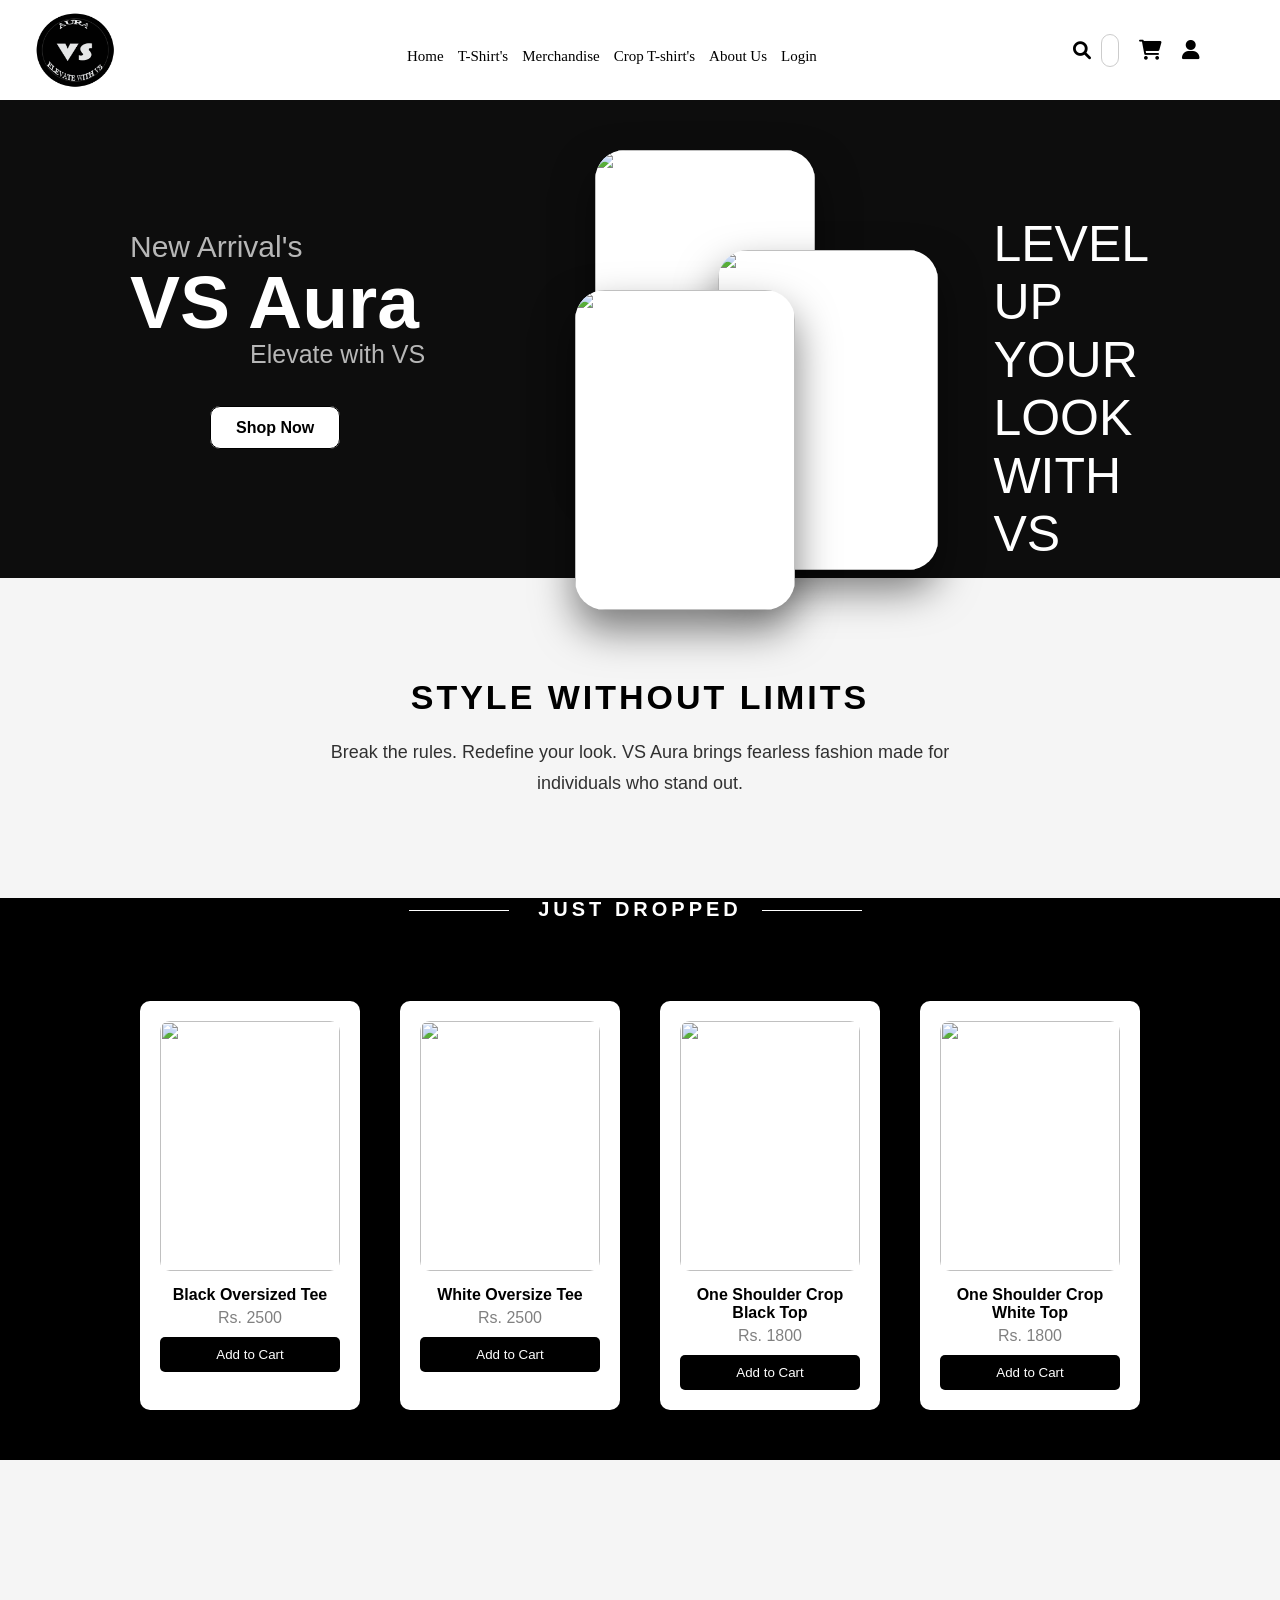
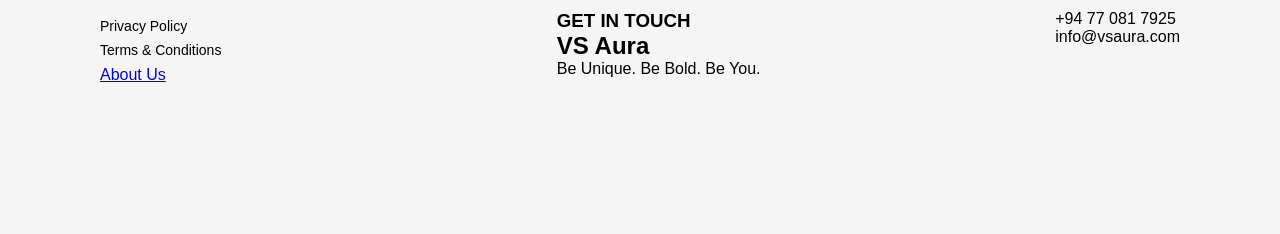
==== index.html @ efa4eaf3 "Initial upload of VS Aura Website" ====
<html>
	<head>
		<meta charset = "UTF-8">
			<title> VS Aura </title>
		<link rel = "stylesheet" type="text/css" href="style.css">
                <link rel="stylesheet" href="https://cdnjs.cloudflare.com/ajax/libs/font-awesome/6.0.0/css/all.min.css">
	</head>

	<body>
	
	<header>
		<div id="header">
			<div id="logo">
				<img src="PNG/Secondary Logo PNG.png" id="logoimg">
			</div>
			<div id="navigationbar">
				<nav id="nav">
					<a href="index.html">Home</a>
					<a href="t-shirt.html">T-Shirt's</a>
					<a href="Merchandise.html">Merchandise</a>
					<a href="crop_tshirts.html">Crop T-shirt's</a>
				        <a href="about.html">About Us</a>
					<a href="login.html">Login</a>
				</nav>
                                <div class="nav-icons">
                                     <div class="search-container">
                                          <i class="fas fa-search" onclick="toggleSearch()"></i>
                                          <input type="text" id="searchInput" placeholder="Search...">
                                     </div>

                                     <i class="fas fa-shopping-cart" onclick="toggleCart()"></i>
                                     <a href="login.html"><i class="fas fa-user"></i></a>
                                </div>     
			</div>
                </div>
	</header>

	<section class="vs">
        <!--VIDEO BACKGROUND-->
                <video autoplay muted loop class="bg-video">
                     <source src="video/bg.mp4" type="video/mp4">
                </video>
	<!--Left-->
			<div class="vs-text">
				<div id="text1">
					<p class="tag">New Arrival's</p>
				</div>
				<div id="text2">
					<h1>VS Aura</h1>
				</div>
				<div id="text3">
					<p class="desc">Elevate with VS</p>
				</div>
				<a href="shop.html"  class="btn">Shop Now</a>
			</div>

	<!--Right Image-->
		<div class="vs-images">
		<div class="card card-left">
			<img src="png/model-01.png">
		</div>

		<div class="card card-right">
			<img src="png/model-2.png">
                </div>

                <div class="card card-center">
                        <img src="png/model-03.png">
                </div>                
	    
		</div>

       <!--NICKNAME-->
                <div class="vs-nickname">
                     <p>LEVEL UP YOUR LOOK WITH VS
                     </p>
                </div>
	</section>

	<section class="description">
		<h2>STYLE WITHOUT LIMITS</h2>
			<p>
				Break the rules. Redefine your look. VS Aura brings fearless fashion made for individuals who stand out. 
			</p>
	</section>

	<section class="latest">
		<h3>JUST DROPPED</h3>
	</section>

        <section class="products">

    <div class="product-card">
        <img src="png/Model-2.png">
        <h4>Black Oversized Tee</h4>
        <p>Rs. 2500</p>
        <button onclick="addToCart('Black Oversized Tee', 2500)">Add to Cart</button>
    </div>

    <div class="product-card">
        <img src="png/Model-01.png">
        <h4>White Oversize Tee</h4>
        <p>Rs. 2500</p>
        <button onclick="addToCart('White Oversized Tee', 2500)">Add to Cart</button>
    </div>

    <div class="product-card">
        <img src="png/Model-04.png">
        <h4>One Shoulder Crop Black Top</h4>
        <p>Rs. 1800</p>
        <button onclick="addToCart('One Shoulder Crop Black Top', 1800)">Add to Cart</button>
    </div>

    <div class="product-card">
        <img src="png/Model-05.png">
        <h4>One Shoulder Crop White Top</h4>
        <p>Rs. 1800</p>
        <button onclick="addToCart('One Shoulder Crop White Top', 1800)">Add to Cart</button>
    </div>

</section>

	<footer class="footer">
		<div class="footer-container">
			<!--LEFT-->
			<div class="footer-col">
				<p>Privacy Policy</p>
				<p>Terms & Conditions</p>
				<a href="about.html">About Us</a>
			</div>
			<!--CENTER-->
			<div>
				<h3>GET IN TOUCH</h3>
				<H2>VS Aura</H2>
				<p>Be Unique. Be Bold. Be You.</p>
			</div>
			<!--Right-->
			<div>
				<p>+94 77 081 7925</p>
				<p>info@vsaura.com</p>
			</div>
		</div>
	</footer>

         <!--CART PANEL-->
         <div class="cart-panel" id="cartPanel">
                <h2>Your Cart</h2>

                <div id="cartItems">
                </div>

                <h3 id="total">Total: Rs. 0</h3>
                <div class="payment">
                    <h4>Payment Method</h4>

                      <select id="paymentMethod">
                            <option>Cash on Delivery</option>
                            <option>Credit Card</option>
                            <option>Debit Card</option>
                      </select>

                    <button onclick="checkout()" class="checkout-btn">Checkout</button>
                </div>

                    <button onclick="clearCart()" class="clear-btn">Clear Cart</button>
                    <button onclick="refreshCart()" class="refresh-btn">Refresh</button>
                </div>

<!-- SCRIPT -->
<script>

let cart = JSON.parse(localStorage.getItem("cart")) || [];

/* TOGGLE */
function toggleSearch(){
    document.querySelector(".search-container").classList.toggle("active");
}

function toggleCart(){
    document.getElementById("cartPanel").classList.toggle("active");
}

/* ADD */
function addToCart(name,price){

    let found = cart.find(item=>item.name===name);

    if(found){
        found.qty++;
    }else{
        cart.push({name,price,qty:1});
    }

    saveCart();
    updateCart();
}

/* UPDATE */
function updateCart(){

    let cartItems=document.getElementById("cartItems");
    let totalDisplay=document.getElementById("total");

    cartItems.innerHTML="";
    let total=0;

    cart.forEach((item,index)=>{

        total += item.price * item.qty;

        let div=document.createElement("div");

        div.innerHTML=`
        <p>${item.name}</p>
        <p>Rs.${item.price}</p>

        <button onclick="decrease(${index})">-</button>
        ${item.qty}
        <button onclick="increase(${index})">+</button>

        <hr>
        `;

        cartItems.appendChild(div);
    });

    totalDisplay.innerText="Total: Rs. "+total;
}

/* QTY */
function increase(i){
    cart[i].qty++;
    saveCart();
    updateCart();
}

function decrease(i){
    if(cart[i].qty>1){
        cart[i].qty--;
    }else{
        cart.splice(i,1);
    }
    saveCart();
    updateCart();
}

/* CLEAR */
function clearCart(){
    cart=[];
    saveCart();
    updateCart();
}

/* CHECKOUT */
function checkout(){

    if(cart.length===0){
        alert("Cart empty!");
        return;
    }

    let method=document.getElementById("paymentMethod").value;

    alert("Order placed using "+method+" ✅");

    cart=[];
    saveCart();
    updateCart();
}

/* SAVE */
function saveCart(){
    localStorage.setItem("cart", JSON.stringify(cart));
}

/* SEARCH */
document.getElementById("searchInput").addEventListener("keyup",function(){

    let value=this.value.toLowerCase();
    let products=document.querySelectorAll(".product-card");

    products.forEach(p=>{
        let name=p.querySelector("h4").innerText.toLowerCase();

        if(name.includes(value)){
            p.style.display="block";
        }else{
            p.style.display="none";
        }
    });

});

/* LOAD */
updateCart();

</script>

</body>
</html>

</section>

</body>
</html>
</body>
</html>
---- style.css ----
*{
margin:0;
padding:0;
box-sizing:border-box;
font-family:'poppins',sans-serif;
}
#header{
	width:1366px;
	height:100px;
	background:white;
	float:left;
}
#logo{
	width:150px;
	height:100px;
	background:;
	float:left;
}
#logoimg{
	width:150px;
	height:100px;
}

#nav a{
color:black;
font-family:arial black;
margin: 7px;
margin-top:20px;
text-decoration:none;
float:left;
background:;
font-size:15px;
}

#nav a:hover{
color:gray;
font-family:arial black;
margin:20px;
margin-top:35px;
text-decoration:none;
float:left;
background:;
font-size:18px;
transition:all 1s ease;
}

#nav{
 display:flex;
}

#navigationbar{
	margin-left:250px;
	margin-top:0px;
	width:800px;
	height:100px;
	background:;
	float:left;
	transition:all 1s ease;
        
        display:flex;
        justify-content:space-between;
        align-items:center;
}

.nav-icons{
display:flex;
align-items:center;
gap:20px;
}

.nav-icons i{
 font-size:20px;
 color:black;
 cursor:pointer;
}

.nav-icons i:hover{
 color:gray;
}

.search-container{
display:flex;
align-items:center;
}

.search-container i{
 cursor:pointer;
 color:black;
 font-size:18px;
}

.search-container input{
 width:0;
 opacity:1.9;
 padding:8px;
 margin-left:10px;
 border:1px solid #ccc;
 border-radius:20px;
 background:white;
 color:black;
 transition:0.4s;
}

.search-container.active input{
 width:150px;
 opacity:1;
}

.cart-panel{
 position:fixed;
 top:0;
 right:-300px;
 width:300px;
 height:100%;
 background:white;
 color:black;
 padding:20px;
 transition:0.4s;
 z-index:999;
}

.cart-panel.active{
 right:0;
}

body{
background:#0d0d0d;
color:white;
height:1000px;
}

.vs{
display:flex;
justify-content:space-between;
align-items:flex-start;
width:95%;
}

.vs-text{
margin-top:20px;
padding:30px;
width:50%;
background:;
margin-left:100px;
margin-top:100px;
}
#text1{
	
}
.tag{
font-size:30px;
margin-bottom:1px;
opacity:0.7;
background:;
}
.tag:hover{
font-size:30px;
margin-bottom:1px;
margin-left:-100px;
opacity:0.7;
background:;
transition:all 3s ease;
}

.vs-text h1{
font-size:75px;
line-height:1;
background:;
}

.desc{
font-size:25px;
margin-bottom:50px;
margin-left:120px;
opacity:0.7;
background:;
}
.desc:hover{
font-size:25px;
margin-bottom:50px;
margin-left:220px;
opacity:0.7;
background:;
transition:all 3s ease;
}

.btn{
background:white;
color:black;
padding:12px 25px;
border:1px solid black;
cursor:pointer;
margin-top:20px;
margin-left:80px;
font-weight:bold;
text-decoration:none;
border-radius:10px;
}
.btn:hover{
background:white;
color:black;
padding:12px 25px;
border:1px solid black;
transition:all 1s ease;
margin-bottom:20px;
font-weight:bold;
text-decoration:none;
border-radius:20px;
}

.vs-images{
	margin-top:50px;
position:relative;
width:400px;
height:400px;
margin-left:auto;
}

.card{
position:absolute;
width:220px;
height:320px;
border-radius:30px;
overflow:hidden;
background:white;
box-shadow:0 20px 40px rgba(0,0,0,0.5);
}

.card img{
width:100%;
height:100%;
object-fit:cover;
}

/*positioning*/
.card-left{
top:0;
left:20;
}

.card-right{
top:100;
right:-60;
}

.card-center{
top:140;
center:0;
}

.card{
transition:0.4s ease;
}

.vs-images:hover .card-left{
transform:translateX(-10px) rotate(-3deg);
}

.vs-images:hover .card-right{
transform:translateX(10px) rotate(2deg);
}

.vs-images:hover .card-center{
transform:translateX(10px) rotate(-20deg);
}

.btn:hover{
background:#ddd;
transform:scale(1.05);
}

.bg-video{
position: absolute;
top:0;
left:0;
width:45%;
height:112%;
object-fit:cover;
opacity:0.7;
z-index:-1;
}

.vs-nickname{
font-size:50;
font-family:arial black;
margin-top:15px;
padding:15px;
width:25%;
background:;
margin-left:100px;
margin-top:100px;
}

.vs-nickname:hover{
background:#0;
transform:scale(1.05);
}

.description{
	background:#f5f5f5;
	color:black;
	text-align:center;
	padding:100px 20px;
}

.description h2{
	font-size:34px;
	letter-spacing:3px;
	margin-bottom:20px;
	font-weight: bold;
}

.description p{
	font-size: 18px;
	max-width:650px;
	margin:auto;
	line-height:1.7;
	opacity:0.8;
}

.latest{
	background:#000000;
	text-align: center;
	padding-bottom:30px;
}

.latest h3{
	font-size:20px;
	letter-spacing: 4px;
	position: relative;
	display: inline-block;
}

.latest h3::before,
.latest h3::after{
	content: "";
	position:absolute;
	top:50%;
	width:100px;
	height:1px;
	background:white;
}

.latest h3::before{
	left:-129px;
}

.latest h3::after{
	right:-120px;
}

.footer{
	background:#f5f5f5;
	color:black;
	padding:150px 100px;
}

.footer-container{
	display:flex;
	justify-content: space-between;
	gap: 40px;
}

.footer-col{
	width:15%;
}

.footer-col h3{
	margin: bottom 15px;
}

.footer-col p{
	margin:8px 0;
	font-size:14px;
}

.login-box{
	width:400px;
	margin:100px auto;
        padding:30px
	background:white;
	text-align:center;
	border-radius:10px;
}

.login-box input{
	width:100%;
	padding:10px;
	margin:10px 0;
        border:3px solid #ccc;
        border-radius:5px;
        outline:none;
}

.login-box input:focus{
        border:1px solid black;
}

.login-box button{
	padding:10px;
	width:100%;
	background:blue;
	color:black;
	border:none;
        border-radius:5px;
	cursor:pointer;
}

.login-box button:hover{
       background:#333;
}

.create-account{
    text-align:center;
    margin-top:15px;   
}

.create-account a{
    color:#00aaff;
    text-decoration:none;
    font-size:15px;
}

.create-account a:hover{
    text-decoration:underline;
    color:#66ccff;
}

.signup-box{
        width:400px;
	margin:100px auto;
        padding:30px
	background:white;
	text-align:center;
	border-radius:10px;
}

.signup-box input{
        width:100%;
	padding:10px;
	margin:10px 0;
        border:3px solid #ccc;
        border-radius:5px;
        outline:none;
}

.signup-box input:focus{
        border:1px solid black;
}

.signup-box button{
	padding:10px;
	width:100%;
	background:blue;
	color:black;
	border:none;
        border-radius:5px;
	cursor:pointer;
}

.signup-box button:hover{
       background:#333;
}

.products{
    display:flex;
    justify-content:center;
    gap:40px;
    padding:50px;
    background:#000000;
}

.product-card{
    background:white;
    padding:20px;
    width:220px;
    text-align:center;
    border-radius:10px;
    box-shadow:0 10px 20px rgba(0,0,0,0.1);
    transition:0.3s;
}

.product-card:hover{
    transform:translateY(-10px);
}

.product-card img{
    width:100%;
    height:250px;
    object-fit:cover;
    border-radius:10px;
}

.product-card h4{
    margin:15px 0 5px;
    color:black;
}

.product-card p{
    color:gray;
    margin-bottom:10px;
}

.product-card button{
    background:black;
    color:white;
    padding:10px;
    border:none;
    width:100%;
    border-radius:5px;
    cursor:pointer;
}

.product-card button:hover{
    background:#333;
}

.payment{
    margin-top:15px;
}

.payment select{
    width:100%;
    padding:8px;
    margin-top:5px;
}

.checkout-btn{
    width:100%;
    padding:10px;
    margin-top:10px;
    background:black;
    color:white;
    border:none;
    cursor:pointer;
}

.checkout-btn:hover{
    background:#333;
}

.clear-btn{
    width:100%;
    padding:10px;
    margin-top:10px;
    background:black;
    color:white;
    border:none;
    cursor:pointer;
}

.clear-btn:hover{
    background:#333;
}

.refresh-btn{
    width:100%;
    padding:10px;
    margin-top:10px;
    background:black;
    color:white;
    border:none;
    cursor:pointer;
}

.refresh-btn{
    background:#333;
}

.product-baggy-t-shirt{
	background:#000000;
	text-align: center;
	padding-bottom:30px;
}

.product-crop-t-shirt{
	background:#000000;
	text-align: center;
	padding-bottom:30px;
}

.product-crop-top{
	background:#000000;
	text-align: center;
	padding-bottom:30px;
}

.product-merchandise{
	background:#000000;
	text-align: center;
	padding-bottom:30px;
}

.about{
    background:#000000;
    color:white;
    padding:80px 20px;
    text-align:center;
}

.about h1{
    font-size:40px;
    margin-bottom:20px;
}

.about p{
    max-width:700px;
    margin:15px auto;
    font-size:18px;
    line-height:1.7;
}

.about h3{
    margin-top:30px;
    font-size:22px;
}
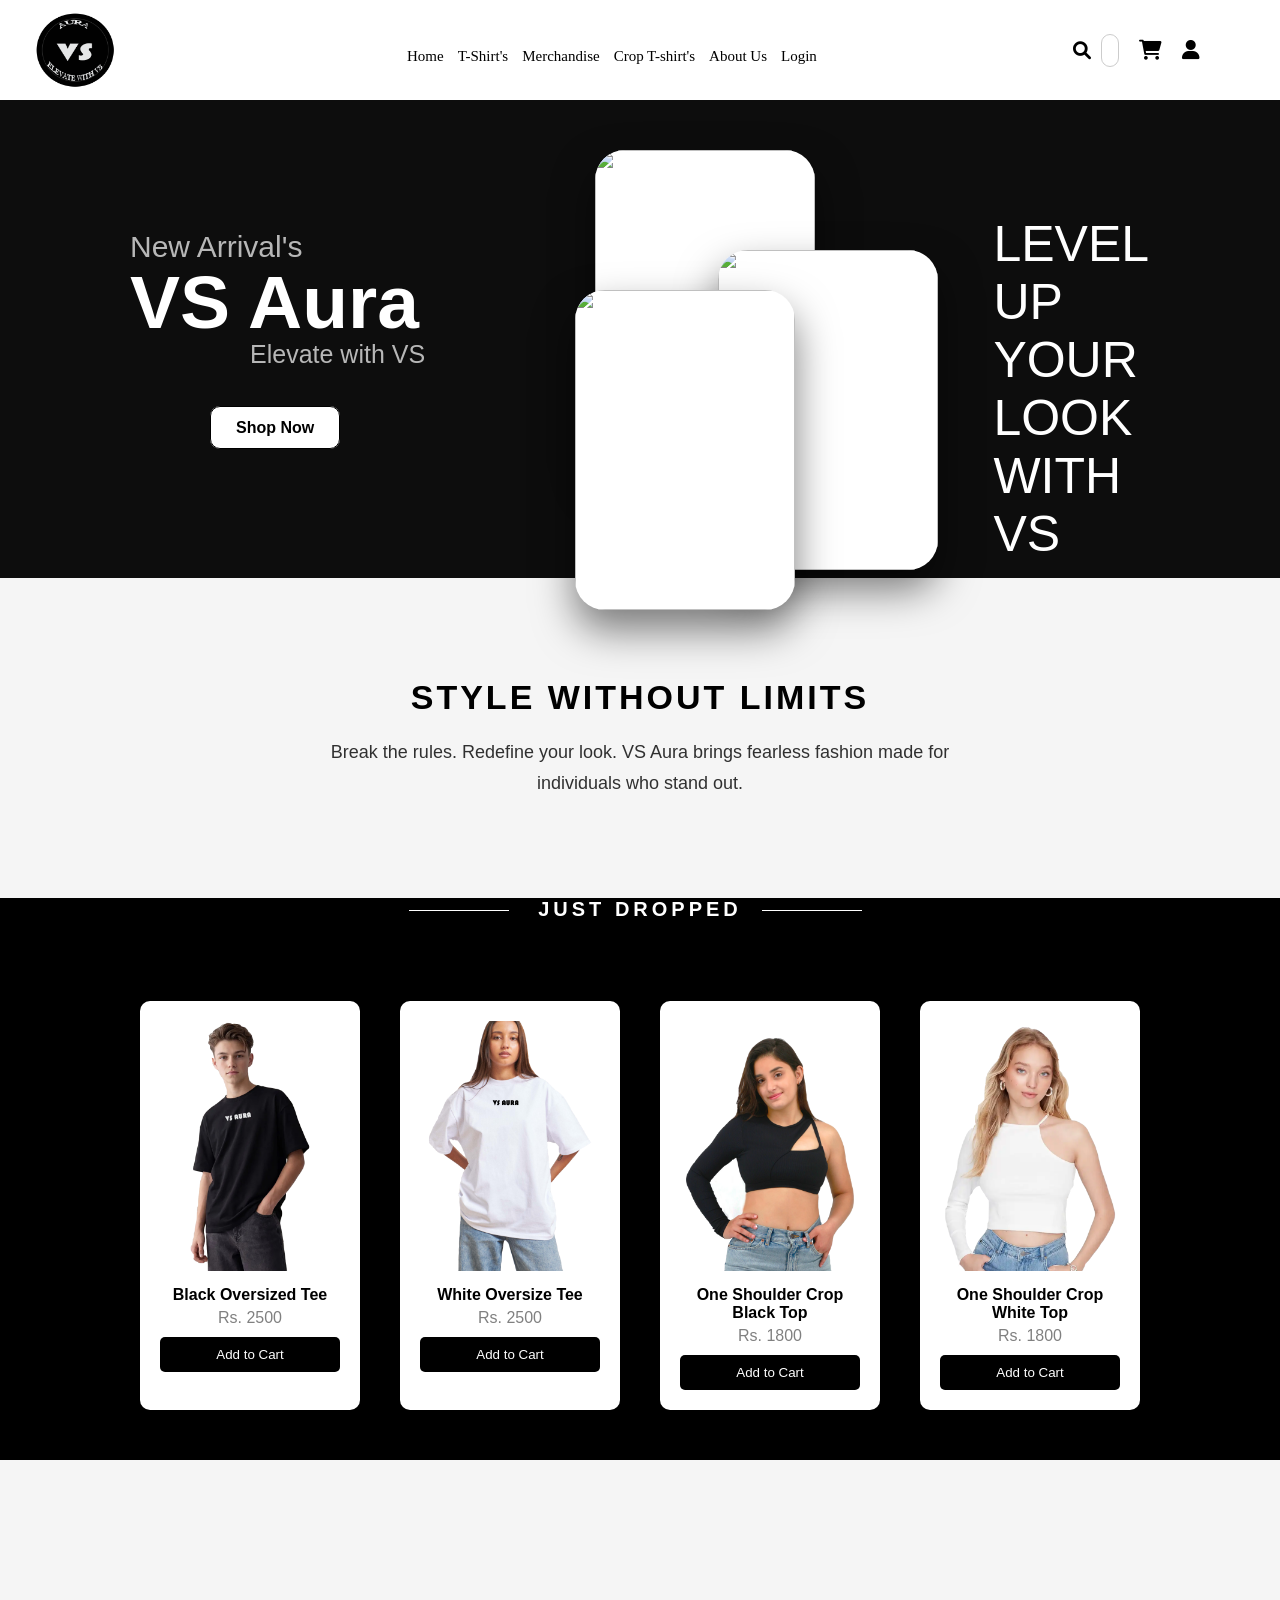
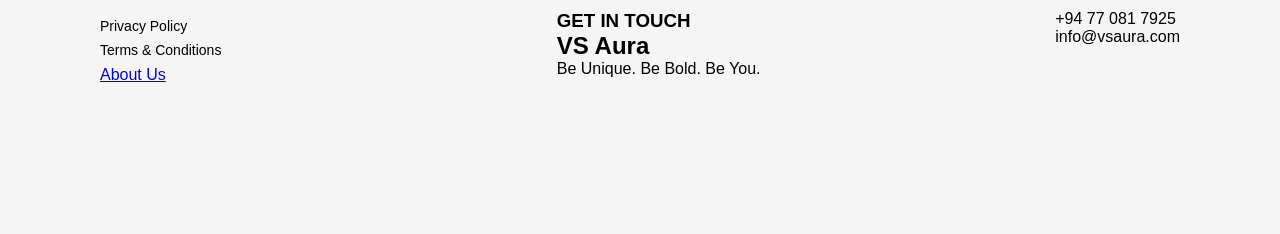
==== commit 54269e0e: "Commit chancges" ====
--- a/index.html
+++ b/index.html
@@ -11,7 +11,7 @@
 	<header>
 		<div id="header">
 			<div id="logo">
-				<img src="PNG/Secondary Logo PNG.png" id="logoimg">
+				<img src="Secondary Logo PNG.png" id="logoimg">
 			</div>
 			<div id="navigationbar">
 				<nav id="nav">
@@ -38,7 +38,7 @@
 	<section class="vs">
         <!--VIDEO BACKGROUND-->
                 <video autoplay muted loop class="bg-video">
-                     <source src="video/bg.mp4" type="video/mp4">
+                     <source src="bg.mp4" type="video/mp4">
                 </video>
 	<!--Left-->
 			<div class="vs-text">
@@ -57,15 +57,15 @@
 	<!--Right Image-->
 		<div class="vs-images">
 		<div class="card card-left">
-			<img src="png/model-01.png">
+			<img src="model-01.png">
 		</div>
 
 		<div class="card card-right">
-			<img src="png/model-2.png">
+			<img src="model-2.png">
                 </div>
 
                 <div class="card card-center">
-                        <img src="png/model-03.png">
+                        <img src="model-03.png">
                 </div>                
 	    
 		</div>
@@ -91,28 +91,28 @@
         <section class="products">
 
     <div class="product-card">
-        <img src="png/Model-2.png">
+        <img src="Model-2.png">
         <h4>Black Oversized Tee</h4>
         <p>Rs. 2500</p>
         <button onclick="addToCart('Black Oversized Tee', 2500)">Add to Cart</button>
     </div>
 
     <div class="product-card">
-        <img src="png/Model-01.png">
+        <img src="Model-01.png">
         <h4>White Oversize Tee</h4>
         <p>Rs. 2500</p>
         <button onclick="addToCart('White Oversized Tee', 2500)">Add to Cart</button>
     </div>
 
     <div class="product-card">
-        <img src="png/Model-04.png">
+        <img src="Model-04.png">
         <h4>One Shoulder Crop Black Top</h4>
         <p>Rs. 1800</p>
         <button onclick="addToCart('One Shoulder Crop Black Top', 1800)">Add to Cart</button>
     </div>
 
     <div class="product-card">
-        <img src="png/Model-05.png">
+        <img src="Model-05.png">
         <h4>One Shoulder Crop White Top</h4>
         <p>Rs. 1800</p>
         <button onclick="addToCart('One Shoulder Crop White Top', 1800)">Add to Cart</button>
